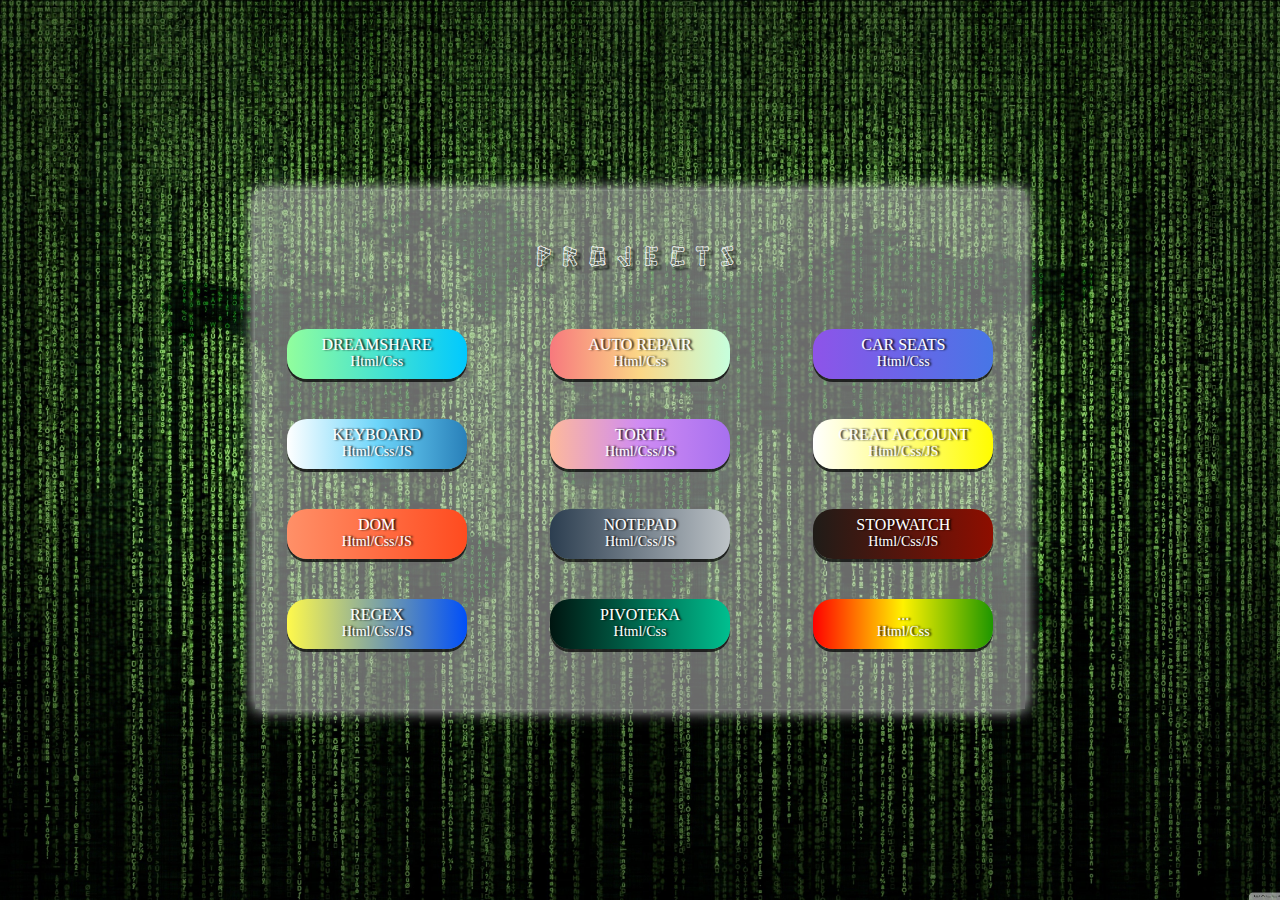
==== index.html @ 7c5bd179 "Update and rename index-projects.html to index.html" ====
<!DOCTYPE html>
<html lang="en">

<head>
   <meta charset="UTF-8">
   <meta name="viewport" content="width=device-width, initial-scale=1.0">
   <title>Projects</title>
   <link rel="preconnect" href="https://fonts.gstatic.com">
   <link href="https://fonts.googleapis.com/css2?family=Hanalei&display=swap" rel="stylesheet">
   <link rel="stylesheet" href="./style.css">
</head>

<body>
<div class="container">
      <div class="block">
         <h1 class="title">Projects</h1>
        
           
        <div class="links">
               <a class="link" href="/index1.html" target="_blank">DREAMSHARE
               <span>html/css</span></a>
               <a class="link yellow" href="/auto/index.html" target="_blank">Auto Repair <span>html/css</span></a>
               <a class="link violet" href="/AutoSets/index.html" target="_blank">Car Seats <span>html/css</span></a>
               <a class="link sky" href="/keyboard/index.html" target="_blank">Keyboard <span>html/css/JS</span></a>
               <a class="link rose" href="/Torte/index.html" target="_blank">Torte <span>html/css/JS</span></a>
               <a class="link green" href="/great/index.html" target="_blank">Creat account <span>html/css/JS</span></a>
               <a class="link red" href="/DOM/index.html" target="_blank">DOM<span>html/css/JS</span></a>
               <a class="link gray" href="/Pad/index.html" target="_blank">Notepad <span>html/css/JS</span></a>
               <a class="link darkred" href="/stopwatch/index.html" target="_blank">stopwatch<span>html/css/JS</span></a>
               <a class="link ukraine" href="/RegEX/index.html" target="_blank">RegEx<span>html/css/JS</span></a>
               <a class="link vine" href="/Pivioteka/index.html" target="_blank">Pivoteka<span>html/css</span></a>
               <a class="link rgb" href="/smart_energy/index.html" target="_blank">... <span>html/css</span></a>
        </div>
           

      </div>
</div>

<!-- in -->





</body>

</html>
---- style.css ----
/*Обнуление*/
* {
   padding: 0;
   margin: 0;
   border: 0;
}

*,
*:before,
*:after {
   -moz-box-sizing: border-box;
   -webkit-box-sizing: border-box;
   box-sizing: border-box;
}

:focus,
:active {
   outline: none;
}

a:focus,
a:active {
   outline: none;
}

a nav,
footer,
header,
aside {
   display: block;
}

html,
body {
   height: 100%;
   width: 100%;
   font-size: 100%;
   line-height: 1;
   font-size: 1em;
   -ms-text-size-adjust: 100%;
   -moz-text-size-adjust: 100%;
   -webkit-text-size-adjust: 100%;
}

input,
button,
textarea {
   font-family: inherit;
}

input::-ms-clear {
   display: none;
}

button {
   cursor: pointer;
}

button::-moz-focus-inner {
   padding: 0;
   border: 0;
}

a,
a:visited {
   text-decoration: none;
}

a:hover {
   text-decoration: none;
}

ul li {
   list-style: none;
}

img {
   vertical-align: top;
}

h1,
h2,
h3,
h4,
h5,
h6 {
   font-size: inherit;
   font-weight: 400;
}

/*--------------------*/
body {
   background-image: url(./imageProjects/bg3.jpeg);
   background-position: center;
   background-size: cover; 
   background-repeat: no-repeat;
 /*   height: 100%;
   min-height: 100vh; */
}

.title {
   color: white;
   font-family: 'Hanalei', cursive;
   letter-spacing: 12px;
   padding: 50px 0;
   text-align: center;
   text-shadow: 4px 4px 2px rgb(0, 0, 0);
   font-size: 28px;
}

.container {
   margin: 0 auto;
   max-width: 1100px;
   height: 100vh;
    display: flex;
    align-items: center;
}

.block {
   /* padding: 0 100px 100px; */
   width: 70%;
   background: rgba(211, 211, 211, .5);
   box-shadow: 0 0 15px rgb(255, 255, 255);
   margin: 0 auto;
   /* height: 100vh; */
}

.links {
   display: flex;
   justify-content: space-around;
   flex-wrap: wrap;
   gap: 20px;
   padding: 0 0 50px;
}

.link {
   display: flex;
   justify-content: center;
   flex-direction: column;
   align-items: center;
   width: 180px;
   height: 50px;
   padding: 10px 0;
   color: white;
   text-shadow: 2px 0 2px rgb(0, 0, 0);
   background: #00C9FF;
   /* fallback for old browsers */
   background: -webkit-linear-gradient(to right, #92FE9D, #00C9FF);
   background: linear-gradient(to right, #92FE9D, #00C9FF);
   border-radius: 20px;
   -webkit-border-radius: 20px;
   -moz-border-radius: 20px;
   -ms-border-radius: 20px;
   -o-border-radius: 20px;
   box-shadow: 0 3px 0 rgba(0, 0, 0, 0.7);
   position: relative;
   top: 0;
   outline: none;
   text-transform: uppercase;
  margin: 10px;
}
span {
   text-transform: capitalize;
   color: white;
   padding: 2px 0;
   font-size: 14px;
}

.link:active {
   top: 3px;
   box-shadow: 0 1px 0;
}

.yellow {
   background: #C6FFDD;
   background: -webkit-linear-gradient(to right, #f7797d, #FBD786, #C6FFDD);
   background: linear-gradient(to right, #f7797d, #FBD786, #C6FFDD);
}

.blue {
   background: #34e89e;
   background: -webkit-linear-gradient(to right, #0f3443, #34e89e);
   background: linear-gradient(to right, #0f3443, #34e89e);

}

.sky {
   background: #2980B9;
   background: -webkit-linear-gradient(to right, #FFFFFF, #6DD5FA, #2980B9);
   background: linear-gradient(to right, #FFFFFF, #6DD5FA, #2980B9);
}

.green {

   background: #fffc00;
   background: -webkit-linear-gradient(to right, #ffffff, #fffc00);
   background: linear-gradient(to right, #ffffff, #fffc00);

}

.rose {
   background: #A770EF;
   background: -webkit-linear-gradient(to right, #FDB99B, #CF8BF3, #A770EF);
   background: linear-gradient(to right, #FDB99B, #CF8BF3, #A770EF);

}

.red {
   background: #ff4b1f;
   background: -webkit-linear-gradient(to right, #ff9068, #ff4b1f);
   background: linear-gradient(to right, #ff9068, #ff4b1f);

}

.gray {
   background: #bdc3c7;
   background: -webkit-linear-gradient(to right, #2c3e50, #bdc3c7);
   background: linear-gradient(to right, #2c3e50, #bdc3c7);

}

.rgb {
   background: #1E9600;
   background: -webkit-linear-gradient(to right, #FF0000, #FFF200, #1E9600);
   background: linear-gradient(to right, #FF0000, #FFF200, #1E9600);
}

.darkred {
   background: #8E0E00;
   background: -webkit-linear-gradient(to right, #1F1C18, #8E0E00);
   background: linear-gradient(to right, #1F1C18, #8E0E00);
}

.ukraine {
   background: #004FF9;
   background: -webkit-linear-gradient(to right, #FFF94C, #004FF9);
   background: linear-gradient(to right, #FFF94C, #004FF9);
}

.vine {
   background: #00bf8f;
   background: -webkit-linear-gradient(to right, #001510, #00bf8f);
   background: linear-gradient(to right, #001510, #00bf8f);

}

.violet {
   background: #4776E6;
   background: -webkit-linear-gradient(to right, #8E54E9, #4776E6);
   background: linear-gradient(to right, #8E54E9, #4776E6);

}

@media screen and (max-width:910px) {
  
   .container{
      height: auto;
   } 
} 

@media screen and (max-width:768px) {
   body{
       background-size: auto auto; 
   }

} 

@media screen and (max-width:425px){
 
  .container{
      height: auto;
   } 
}
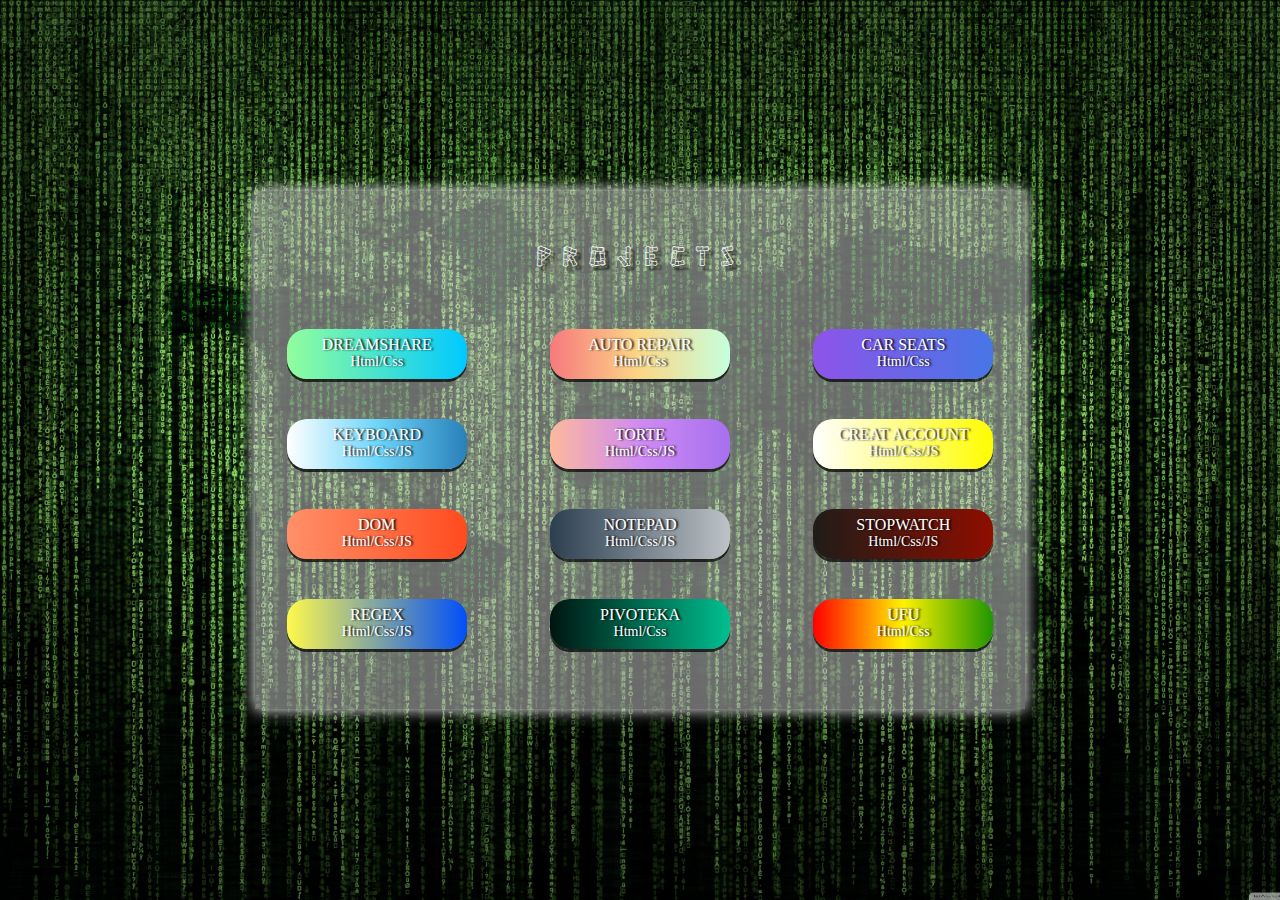
==== commit df057e94: "Update index.html" ====
--- a/index.html
+++ b/index.html
@@ -29,14 +29,12 @@
                <a class="link darkred" href="/stopwatch/index.html" target="_blank">stopwatch<span>html/css/JS</span></a>
                <a class="link ukraine" href="/RegEX/index.html" target="_blank">RegEx<span>html/css/JS</span></a>
                <a class="link vine" href="/Pivioteka/index.html" target="_blank">Pivoteka<span>html/css</span></a>
-               <a class="link rgb" href="/smart_energy/index.html" target="_blank">... <span>html/css</span></a>
+               <a class="link rgb" href="/UFU/index.html" target="_blank">UFU<span>html/css</span></a>
         </div>
            
 
       </div>
 </div>
-
-<!-- in -->
 
 
 
